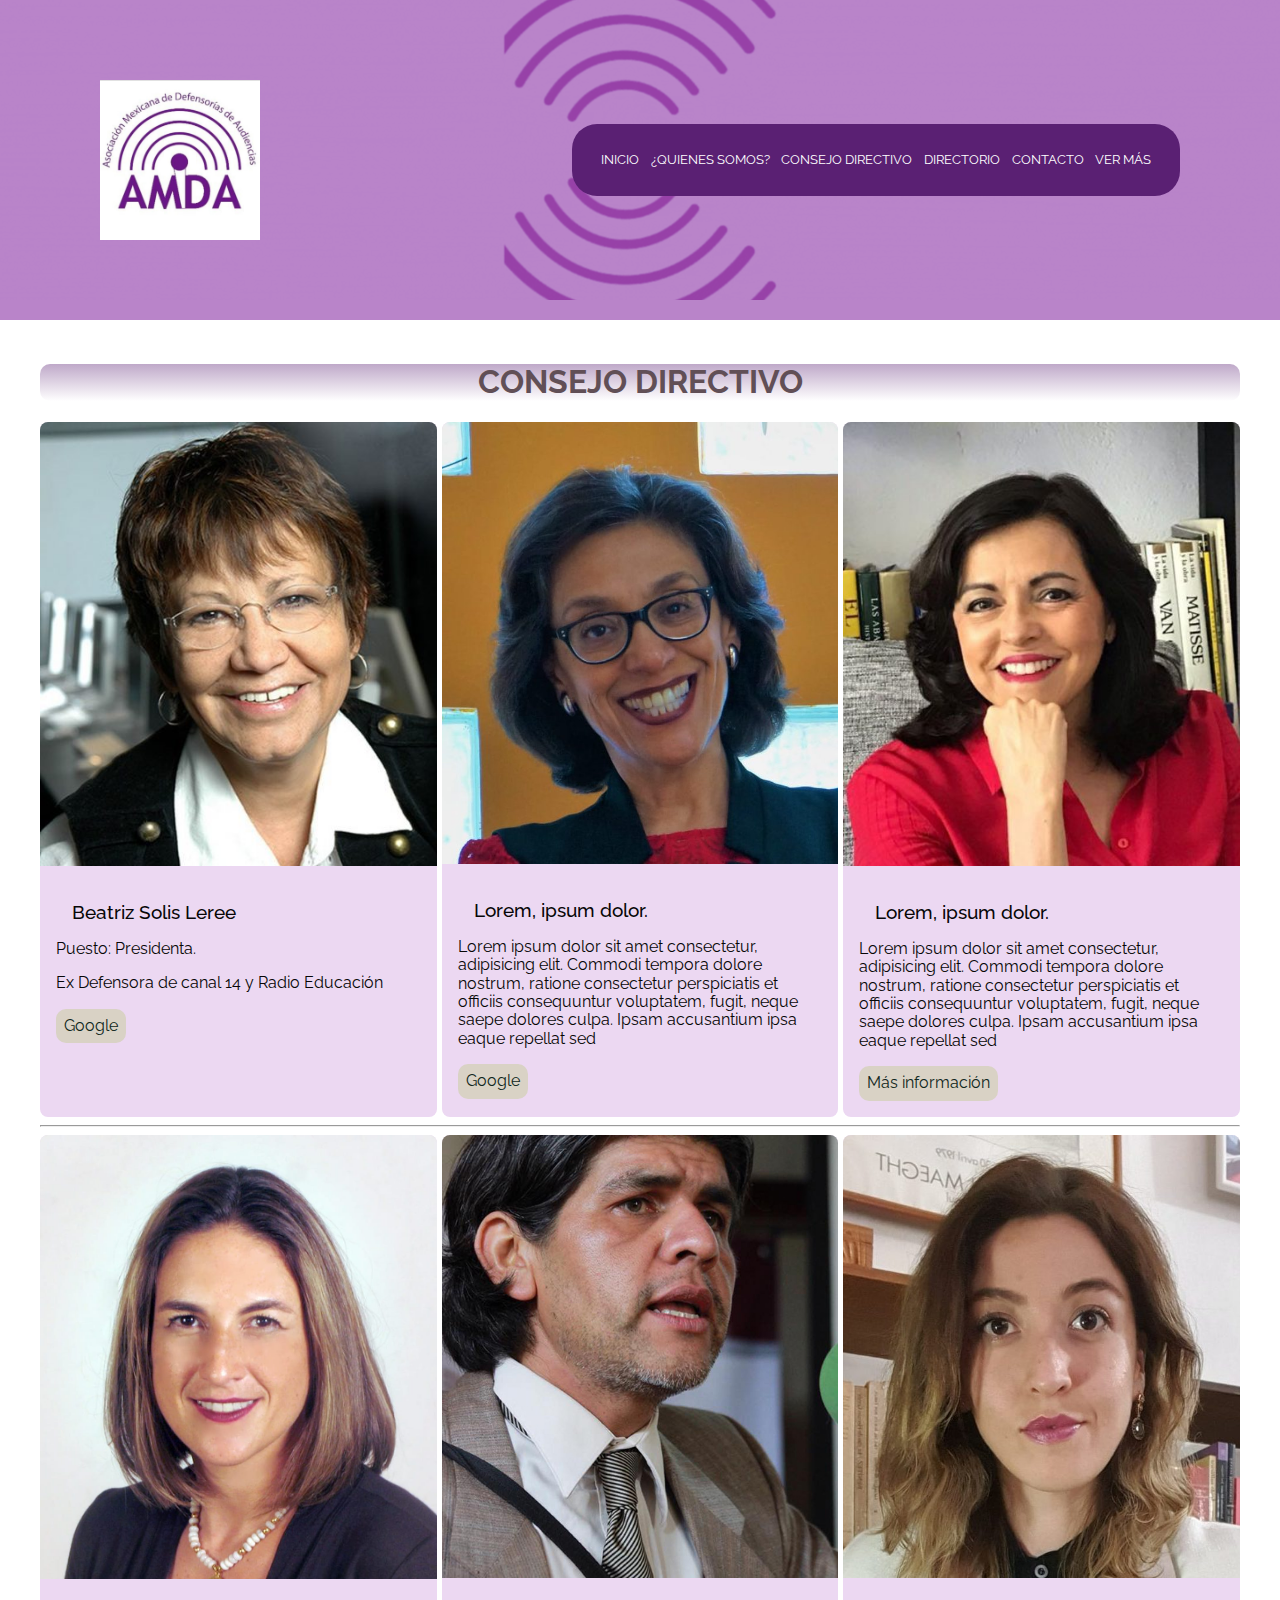
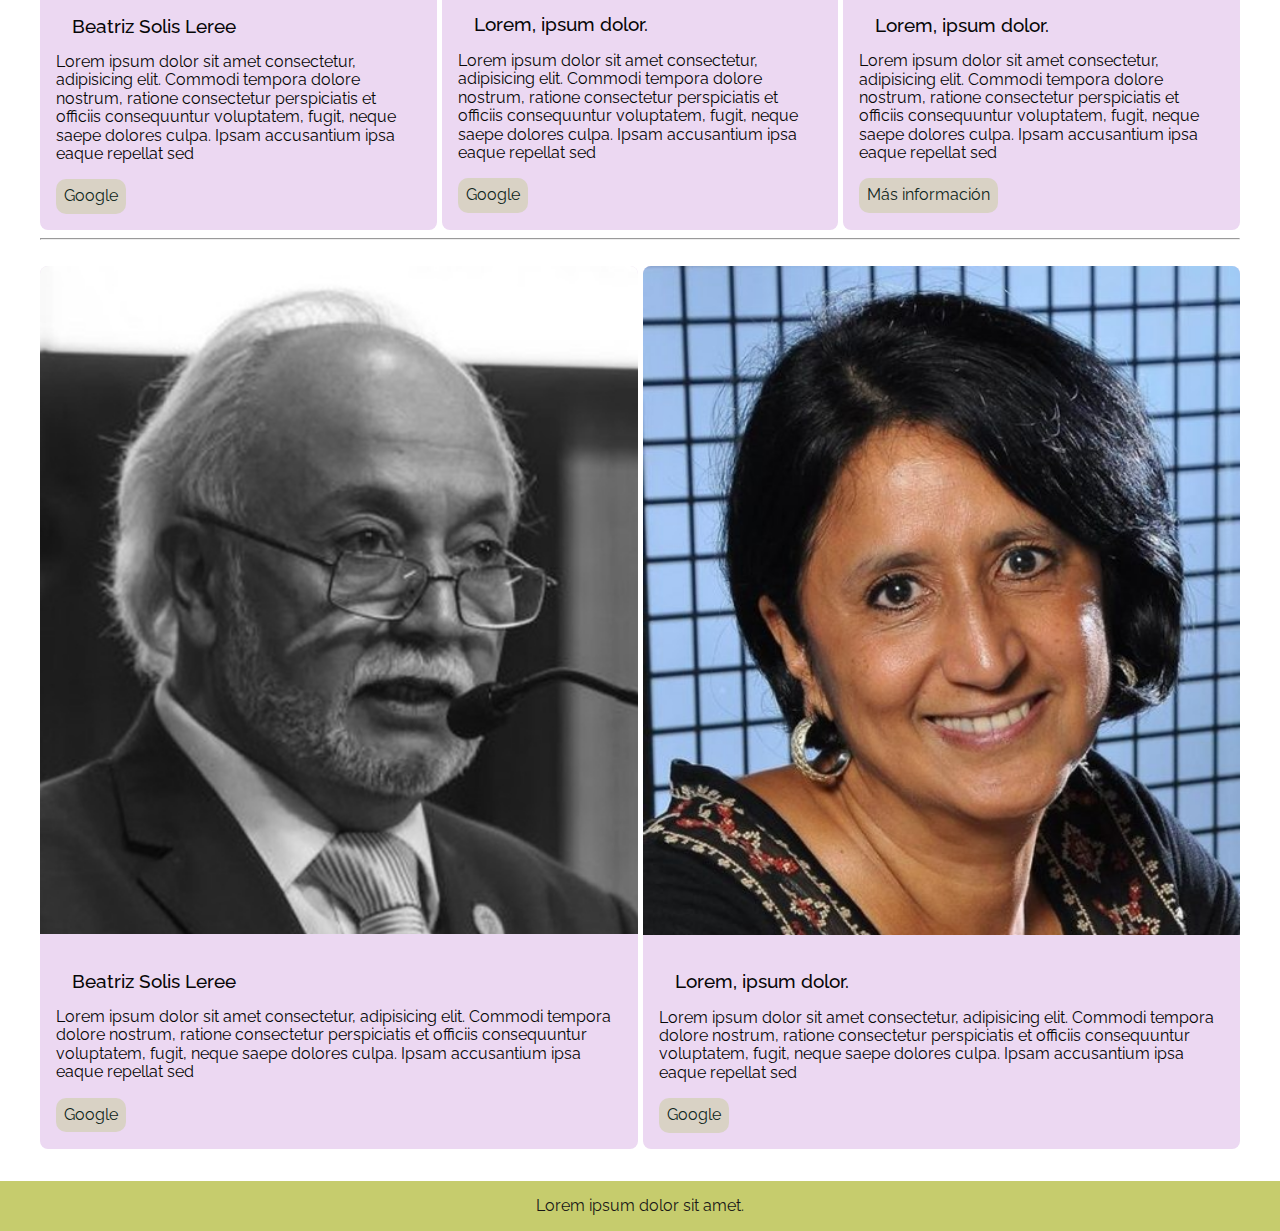
==== ConsejoDirectivo.html @ bd40d4d9 "Inicio" ====
<!DOCTYPE html>
<html lang="en">

<head>
    <meta charset="UTF-8">
    <meta http-equiv="X-UA-Compatible" content="IE=edge">
    <meta name="viewport" content="width=device-width, initial-scale=1.0">
    <title>Altos Game</title>
    <link rel="stylesheet" href="./Css/normalize.css">
    <link rel="preconnect" href="https://fonts.googleapis.com">
    <link rel="preconnect" href="https://fonts.gstatic.com" crossorigin>
    <link
        href="https://fonts.googleapis.com/css2?family=Raleway:ital,wght@1,200;1,300;1,400;1,500&family=Roboto:ital,wght@1,400;1,900&display=swap"
        rel="stylesheet">
    <link rel="stylesheet" href="./Css/Estilos.css">
</head>

<body>
    <header class="bg-header">
        <nav class="bg-nav">
            <div class="container1">
                <div class="navbar">
                    <a href="" class="navbar-brand">
                        <img src="Assets/imagenes+optimizadas/AMDALogo.jpg" alt="">
                        
                    </a>
                    <nav class="navbar-var ">
                        <a href="index.html" class="nav-link fg">INICIO</a>
                        <a href="QuienesSomos.html" class="nav-link fg">¿QUIENES SOMOS?</a>
                        <a href="ConsejoDirectivo.html" class="nav-link fg">CONSEJO DIRECTIVO</a>
                        <a href="" class="nav-link fg">DIRECTORIO</a>
                        <a href="" class="nav-link">CONTACTO</a>
                        <a href="" class="nav-link">VER MÁS</a>

                    </nav>
                </div>
            </div>
        </nav>
    </header>

    <main class="container2 main">
        <h1 class="main-title">Consejo Directivo</h1>
        <section class="tienda">
            <article class="card">
                <img class="card-img" src="/Assets/imagenes+optimizadas/bet.jpg" alt="imginternes">
                <div class="card-body">
                    <h3>Beatriz Solis Leree</h3>
                    <p> Puesto: Presidenta. </p>
                    <p> Ex Defensora de canal 14 y Radio Educación</p>
                    <a class="btn-info" href="">Google</a>
                </div>
            </article>
            <article class="card">
                <img class="card-img" src="Assets/imagenes+optimizadas/hilda.jpg" alt=" imginternes">
                <div class="card-body">
                    <h3>Lorem, ipsum dolor.</h3>
                    <p>Lorem ipsum dolor sit amet consectetur, adipisicing elit. Commodi tempora dolore nostrum, ratione
                        consectetur perspiciatis et officiis consequuntur voluptatem, fugit, neque saepe dolores culpa.
                        Ipsam accusantium ipsa eaque repellat sed</p>
                    <a class="btn-info" href="">Google</a>
                </div>
            </article>
            <article class="card">
                <img class="card-img" src="Assets/imagenes+optimizadas/Leticia.jpg" alt=" imginternes">
                <div class="card-body">
                    <h3>Lorem, ipsum dolor.</h3>
                    <p>Lorem ipsum dolor sit amet consectetur, adipisicing elit. Commodi tempora dolore nostrum, ratione
                        consectetur perspiciatis et officiis consequuntur voluptatem, fugit, neque saepe dolores culpa.
                        Ipsam accusantium ipsa eaque repellat sed</p>
                    <a class="btn-info" href="">Más información</a>
                </div>
            </article>
        </section>
        <hr>
        <section class="tienda">
            <article class="card">
                <img class="card-img" src="/Assets/imagenes+optimizadas/Mercedes.jpg" alt="imginternes">
                <div class="card-body">
                    <h3>Beatriz Solis Leree</h3>
                    <p>Lorem ipsum dolor sit amet consectetur, adipisicing elit. Commodi tempora dolore nostrum, ratione
                        consectetur perspiciatis et officiis consequuntur voluptatem, fugit, neque saepe dolores culpa.
                        Ipsam accusantium ipsa eaque repellat sed</p>
                    <a class="btn-info" href="">Google</a>
                </div>
            </article>
            <article class="card">
                <img class="card-img" src="Assets/imagenes+optimizadas/Jose.jpg" alt=" imginternes">
                <div class="card-body">
                    <h3>Lorem, ipsum dolor.</h3>
                    <p>Lorem ipsum dolor sit amet consectetur, adipisicing elit. Commodi tempora dolore nostrum, ratione
                        consectetur perspiciatis et officiis consequuntur voluptatem, fugit, neque saepe dolores culpa.
                        Ipsam accusantium ipsa eaque repellat sed</p>
                    <a class="btn-info" href="">Google</a>
                </div>
            </article>
            <article class="card">
                <img class="card-img" src="Assets/imagenes+optimizadas/Laura.jpg" alt=" imginternes">
                <div class="card-body">
                    <h3>Lorem, ipsum dolor.</h3>
                    <p>Lorem ipsum dolor sit amet consectetur, adipisicing elit. Commodi tempora dolore nostrum, ratione
                        consectetur perspiciatis et officiis consequuntur voluptatem, fugit, neque saepe dolores culpa.
                        Ipsam accusantium ipsa eaque repellat sed</p>
                    <a class="btn-info" href="">Más información</a>
                </div>
            </article>
        </section>
<hr>
<br>
<section class="tienda">
    <article class="card">
        <img class="card-img" src="/Assets/imagenes+optimizadas/Guillermo.jpg" alt="imginternes">
        <div class="card-body">
            <h3>Beatriz Solis Leree</h3>
            <p>Lorem ipsum dolor sit amet consectetur, adipisicing elit. Commodi tempora dolore nostrum, ratione
                consectetur perspiciatis et officiis consequuntur voluptatem, fugit, neque saepe dolores culpa.
                Ipsam accusantium ipsa eaque repellat sed</p>
            <a class="btn-info" href="">Google</a>
        </div>
    </article>
    <article class="card">
        <img class="card-img" src="Assets/imagenes+optimizadas/Patricia.jpg" alt=" imginternes">
        <div class="card-body">
            <h3>Lorem, ipsum dolor.</h3>
            <p>Lorem ipsum dolor sit amet consectetur, adipisicing elit. Commodi tempora dolore nostrum, ratione
                consectetur perspiciatis et officiis consequuntur voluptatem, fugit, neque saepe dolores culpa.
                Ipsam accusantium ipsa eaque repellat sed</p>
            <a class="btn-info" href="">Google</a>
        </div>
    </article>

</section>
        
        
        
    </main>

    <footer class="bgfooter">
        <div class="container1">
                <p>Lorem ipsum dolor sit amet.</p>
        </div>
    </footer>

</body>

</html>
---- Css/Estilos.css ----
html{
    box-sizing: border-box;
}
*,
*:before,
*:after {
    box-sizing: inherit;
}

body{
    font-family: 'Raleway', sans-serif;
}

/* Quienes Somos */
.bheader {
    background-color: #913daa;
    padding: 1em;
}

.contenedor1 {
    width: 90%;
    margin-left: auto;
    margin-right: auto;
}

.navegacion1{
    display: flex;
    align-items: center;
    justify-content: space-between;
}

.navegacion1-1{
    align-items: center;
    display: flex;
    flex-direction: column;
    font-size: 2rem;
    color: rgb(44, 56, 56);
    font-weight: 500;
    margin-bottom: 0;
}

.navegacion1-1 img{
    width: 4em;
    height: 4em;
}

.nav-1-1{
background-color: #583e72;
padding: 25px;
border-radius: 25px;
justify-content: center;
}

.title {
    text-align: center;
}
.asosiacion {
    width: auto;
    margin-left: auto;
    margin-right: auto;
    max-width: 1200px;
}



/*Termina QuienesSomos*/


.bg-header{
    background-image: url("/Assets/imagenes+optimizadas/Diseño\ sin\ título.gif");
    background-position: center;
    height: 18.75em;
    /*background-size: cover;*/
}


.bg-nav{
    background-color: #913daaa2;
    padding: 2em 0;
    
}

 @media (min-width: 721px) {
    .bg-nav{
    padding: 5em 0;
    }
} 


.container1{
    width: 90%;
    margin-left: auto;
    margin-right: auto;
    
}

.container2{
    width: auto;
    margin-left: auto;
    margin-right: auto;
    max-width: 1200px;   
}

.navbar{
    
    display: flex;
    flex-direction: column;
    align-items: center;
}

@media (min-width: 768px){
    .navbar {
        flex-direction: row;
        justify-content: space-around;
        
    }
}



.navbar-brand{
    align-items: center;
    display: flex;
    flex-direction: column;
    font-size: 2rem;
    color: azure;
    font-weight: 500;
    margin-bottom: 1em;
}

@media (min-width: 768px){
    .navbar-brand{
        flex-direction: row;
        margin-bottom: 0;
    }
}

.nav-link{
    font-size: 0.8rem;
    display: inline-block;
    color: rgb(255, 255, 255);
    text-decoration: rgb(5, 5, 5);
    padding: 0.3em;
    justify-content: center;
    
}
.nav-link:hover{
    color: #F2F2F2;
    background-color: rgba(107, 82, 82, 0.438);
    border-radius: 0.5em;
    
}

.navbar-brand img{
    width: 5em;
    height: 5em;
    
}

.navbar-var{
    background-color: #5A2073;
    padding: 25px;
    border-radius: 25px;
    justify-content: center;
}

    @media (min-width: 756px) {
        .navbar-var{
            margin-left: 15em ;
        }
    }

/*Css*/

.card-body {
    padding: 1em;
}
.card-body p {
    color: rgb(7, 7, 7);
}
.card-body h3 {
    color: rgb(7, 7, 7);
    margin:  16px;
    font-weight: 500;
}


.card {
    display: inline-block;
    background-color:  #ECD8F2;
    color: white;
    overflow: hidden;
    border-radius: 0.5em; 
    flex: 1 1 0;
}
/* .card:hover{
    box-shadow:0 30px 18px -8px rgba(0,0,0,0.1);
    transform:scale(1.10,1.10)
} */

.card-img{
    width: 100%;
}

.btn-info {
    display: inline-block;
    background-color: #D9D2C5;
    color: #0F2620;
    padding: 0.5em;
    border-radius: 10px;
    text-decoration: none;
    font-size: 16px;
}

    /* Tienda */
    @media (min-width: 768px) {
        .tienda{
            display: flex;
            justify-content: space-between;
            gap: 5px;
        }
    }
/* Main */
    .main {
        
    }
 


.main-title {
    text-align: center;
    text-transform: uppercase;
    background: linear-gradient( #5a207363, rgb(255, 255, 255));
    border-radius: 10px;
    color: #614f56;
    margin-top: 2em;
}

@media (min-width: 761px) {
    .main-title{
    margin-top: 2em;
    }
}
.Nosotros{
    display: flex;
    flex-direction: column;
    align-items: center;
    margin-bottom: 1em;
    background-color: rgb(83, 69, 69);
    border-radius: 10px;
    margin-top: 16px;
}


.nosotros-col-img{
    background-image: url('/Assets/imagenes+optimizadas/nosotros-min.png');
    height: 350px;
    background-position: center;
    background-size: cover;
    width: 100%;
    order: 2;
    border-radius: 10px;
}

@media (min-width: 578px){
    .nosotros-col-img{
        height: 31.25em;
    }
}

.nosotros-col-text{
    order: 1;
    padding: 1em;
    text-align: center;
    color: white;
}
.nosotros-body{
    text-transform: uppercase;
    font-weight: 500;
}

@media (min-width: 768px) {
    .Nosotros{
        flex-direction: row;

    }
    .nosotros-col-img{
        order: 1;
        flex: 1 1 ;
    }
    .nosotros-col-text{
        order: 2;
        flex: 1 1;
    }
}

.nosotros-body p{
    font-weight: 200;
}

/* Foooter */
.bgfooter{
    background-color: #a5af19a2;
    margin-top: 2em;
}

.bgfooter p {
    margin: 0;
    padding: 1em 0;
    text-align: center;
    color: #181716;
}
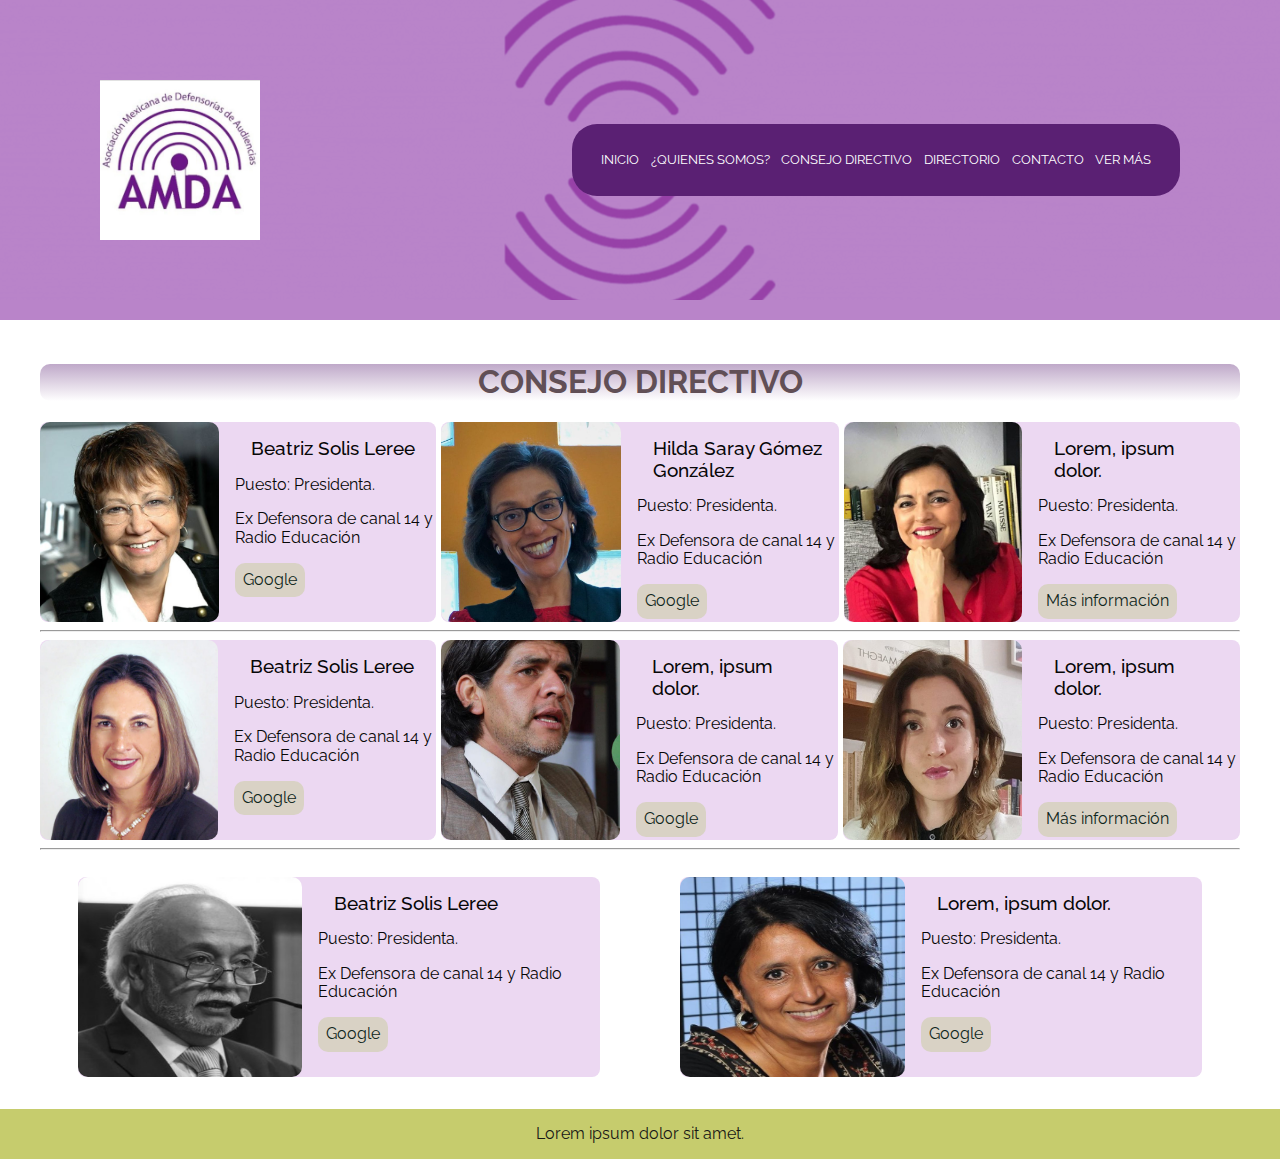
==== commit ea992e4a: "QS" ====
--- a/ConsejoDirectivo.html
+++ b/ConsejoDirectivo.html
@@ -9,8 +9,7 @@
     <link rel="stylesheet" href="./Css/normalize.css">
     <link rel="preconnect" href="https://fonts.googleapis.com">
     <link rel="preconnect" href="https://fonts.gstatic.com" crossorigin>
-    <link
-        href="https://fonts.googleapis.com/css2?family=Raleway:ital,wght@1,200;1,300;1,400;1,500&family=Roboto:ital,wght@1,400;1,900&display=swap"
+    <link href="https://fonts.googleapis.com/css2?family=Raleway:ital,wght@1,200;1,300;1,400;1,500&family=Roboto:ital,wght@1,400;1,900&display=swap"
         rel="stylesheet">
     <link rel="stylesheet" href="./Css/Estilos.css">
 </head>
@@ -25,10 +24,10 @@
                         
                     </a>
                     <nav class="navbar-var ">
-                        <a href="index.html" class="nav-link fg">INICIO</a>
-                        <a href="QuienesSomos.html" class="nav-link fg">¿QUIENES SOMOS?</a>
-                        <a href="ConsejoDirectivo.html" class="nav-link fg">CONSEJO DIRECTIVO</a>
-                        <a href="" class="nav-link fg">DIRECTORIO</a>
+                        <a href="index.html" class="nav-link">INICIO</a>
+                        <a href="QuienesSomos.html" class="nav-link">¿QUIENES SOMOS?</a>
+                        <a href="ConsejoDirectivo.html" class="nav-link">CONSEJO DIRECTIVO</a>
+                        <a href="" class="nav-link">DIRECTORIO</a>
                         <a href="" class="nav-link">CONTACTO</a>
                         <a href="" class="nav-link">VER MÁS</a>
 
@@ -53,10 +52,9 @@
             <article class="card">
                 <img class="card-img" src="Assets/imagenes+optimizadas/hilda.jpg" alt=" imginternes">
                 <div class="card-body">
-                    <h3>Lorem, ipsum dolor.</h3>
-                    <p>Lorem ipsum dolor sit amet consectetur, adipisicing elit. Commodi tempora dolore nostrum, ratione
-                        consectetur perspiciatis et officiis consequuntur voluptatem, fugit, neque saepe dolores culpa.
-                        Ipsam accusantium ipsa eaque repellat sed</p>
+                    <h3>Hilda Saray Gómez González</h3>
+                    <p> Puesto: Presidenta. </p>
+                    <p> Ex Defensora de canal 14 y Radio Educación</p>
                     <a class="btn-info" href="">Google</a>
                 </div>
             </article>
@@ -64,9 +62,8 @@
                 <img class="card-img" src="Assets/imagenes+optimizadas/Leticia.jpg" alt=" imginternes">
                 <div class="card-body">
                     <h3>Lorem, ipsum dolor.</h3>
-                    <p>Lorem ipsum dolor sit amet consectetur, adipisicing elit. Commodi tempora dolore nostrum, ratione
-                        consectetur perspiciatis et officiis consequuntur voluptatem, fugit, neque saepe dolores culpa.
-                        Ipsam accusantium ipsa eaque repellat sed</p>
+                    <p> Puesto: Presidenta. </p>
+                    <p> Ex Defensora de canal 14 y Radio Educación</p>
                     <a class="btn-info" href="">Más información</a>
                 </div>
             </article>
@@ -77,9 +74,8 @@
                 <img class="card-img" src="/Assets/imagenes+optimizadas/Mercedes.jpg" alt="imginternes">
                 <div class="card-body">
                     <h3>Beatriz Solis Leree</h3>
-                    <p>Lorem ipsum dolor sit amet consectetur, adipisicing elit. Commodi tempora dolore nostrum, ratione
-                        consectetur perspiciatis et officiis consequuntur voluptatem, fugit, neque saepe dolores culpa.
-                        Ipsam accusantium ipsa eaque repellat sed</p>
+                    <p> Puesto: Presidenta. </p>
+                    <p> Ex Defensora de canal 14 y Radio Educación</p>
                     <a class="btn-info" href="">Google</a>
                 </div>
             </article>
@@ -87,9 +83,8 @@
                 <img class="card-img" src="Assets/imagenes+optimizadas/Jose.jpg" alt=" imginternes">
                 <div class="card-body">
                     <h3>Lorem, ipsum dolor.</h3>
-                    <p>Lorem ipsum dolor sit amet consectetur, adipisicing elit. Commodi tempora dolore nostrum, ratione
-                        consectetur perspiciatis et officiis consequuntur voluptatem, fugit, neque saepe dolores culpa.
-                        Ipsam accusantium ipsa eaque repellat sed</p>
+                    <p> Puesto: Presidenta. </p>
+                    <p> Ex Defensora de canal 14 y Radio Educación</p>
                     <a class="btn-info" href="">Google</a>
                 </div>
             </article>
@@ -97,9 +92,8 @@
                 <img class="card-img" src="Assets/imagenes+optimizadas/Laura.jpg" alt=" imginternes">
                 <div class="card-body">
                     <h3>Lorem, ipsum dolor.</h3>
-                    <p>Lorem ipsum dolor sit amet consectetur, adipisicing elit. Commodi tempora dolore nostrum, ratione
-                        consectetur perspiciatis et officiis consequuntur voluptatem, fugit, neque saepe dolores culpa.
-                        Ipsam accusantium ipsa eaque repellat sed</p>
+                    <p> Puesto: Presidenta. </p>
+                    <p> Ex Defensora de canal 14 y Radio Educación</p>
                     <a class="btn-info" href="">Más información</a>
                 </div>
             </article>
@@ -111,9 +105,8 @@
         <img class="card-img" src="/Assets/imagenes+optimizadas/Guillermo.jpg" alt="imginternes">
         <div class="card-body">
             <h3>Beatriz Solis Leree</h3>
-            <p>Lorem ipsum dolor sit amet consectetur, adipisicing elit. Commodi tempora dolore nostrum, ratione
-                consectetur perspiciatis et officiis consequuntur voluptatem, fugit, neque saepe dolores culpa.
-                Ipsam accusantium ipsa eaque repellat sed</p>
+            <p> Puesto: Presidenta. </p>
+            <p> Ex Defensora de canal 14 y Radio Educación</p>
             <a class="btn-info" href="">Google</a>
         </div>
     </article>
@@ -121,9 +114,8 @@
         <img class="card-img" src="Assets/imagenes+optimizadas/Patricia.jpg" alt=" imginternes">
         <div class="card-body">
             <h3>Lorem, ipsum dolor.</h3>
-            <p>Lorem ipsum dolor sit amet consectetur, adipisicing elit. Commodi tempora dolore nostrum, ratione
-                consectetur perspiciatis et officiis consequuntur voluptatem, fugit, neque saepe dolores culpa.
-                Ipsam accusantium ipsa eaque repellat sed</p>
+            <p> Puesto: Presidenta. </p>
+            <p> Ex Defensora de canal 14 y Radio Educación</p>
             <a class="btn-info" href="">Google</a>
         </div>
     </article>
--- a/Css/Estilos.css
+++ b/Css/Estilos.css
@@ -12,53 +12,18 @@
 }
 
 /* Quienes Somos */
-.bheader {
-    background-color: #913daa;
-    padding: 1em;
-}
-
-.contenedor1 {
-    width: 90%;
-    margin-left: auto;
-    margin-right: auto;
-}
-
-.navegacion1{
-    display: flex;
-    align-items: center;
-    justify-content: space-between;
-}
-
-.navegacion1-1{
-    align-items: center;
-    display: flex;
-    flex-direction: column;
-    font-size: 2rem;
-    color: rgb(44, 56, 56);
-    font-weight: 500;
-    margin-bottom: 0;
-}
-
-.navegacion1-1 img{
-    width: 4em;
-    height: 4em;
-}
-
-.nav-1-1{
-background-color: #583e72;
-padding: 25px;
-border-radius: 25px;
-justify-content: center;
-}
-
-.title {
-    text-align: center;
-}
-.asosiacion {
-    width: auto;
-    margin-left: auto;
-    margin-right: auto;
-    max-width: 1200px;
+.image {
+    white: 6em;
+    height: 6em;
+}
+
+.top{
+    margin-top: 1em;
+}
+
+.flex {
+    border: 4px solid #000000;
+    display: flex;
 }
 
 
@@ -173,7 +138,7 @@
 /*Css*/
 
 .card-body {
-    padding: 1em;
+    padding-left: 1em;
 }
 .card-body p {
     color: rgb(7, 7, 7);
@@ -186,20 +151,19 @@
 
 
 .card {
-    display: inline-block;
+    display: flex;
     background-color:  #ECD8F2;
-    color: white;
-    overflow: hidden;
-    border-radius: 0.5em; 
-    flex: 1 1 0;
-}
-/* .card:hover{
+    border-radius: 0.5em;
+}
+ .card:hover{
     box-shadow:0 30px 18px -8px rgba(0,0,0,0.1);
     transform:scale(1.10,1.10)
-} */
+} 
 
 .card-img{
-    width: 100%;
+    height: 200px;
+    width: 50%;
+    border-radius: 10px;
 }
 
 .btn-info {
@@ -216,7 +180,7 @@
     @media (min-width: 768px) {
         .tienda{
             display: flex;
-            justify-content: space-between;
+            justify-content: space-around;
             gap: 5px;
         }
     }
